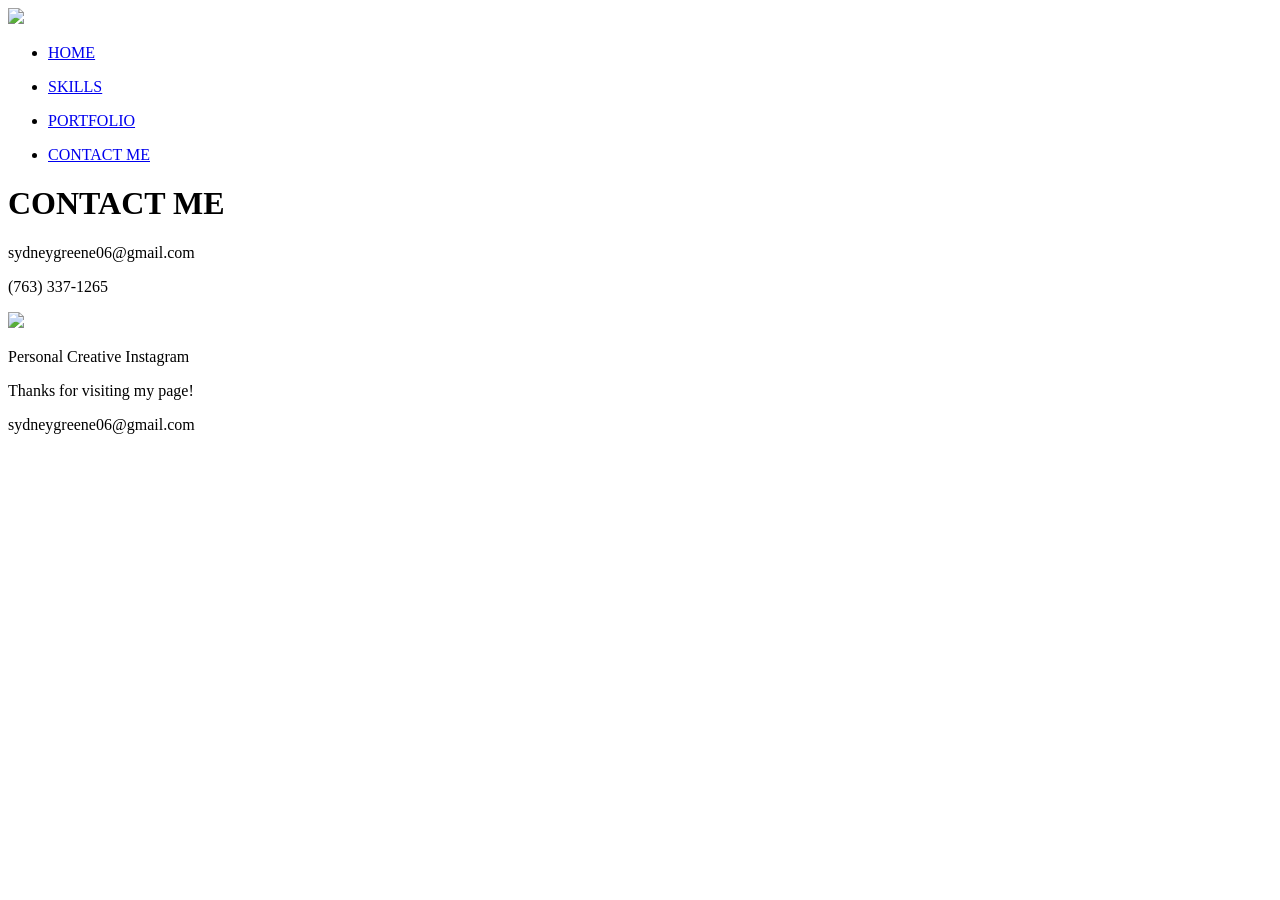
==== contact.html @ 8b790ce2 "Add files via upload" ====
<!DOCTYPE html>

<html>
    

    <head>
        <title>My First Web Page</title>
        <link href="style.css" rel="stylesheet"/>
    </head>
    <body>
       <header class="header">
         <nav class="side-nav"> 
           <a href="index.html" class="logo">
               <img src="https://codehs.com/uploads/5786f5917a1d17d05054323f45e4cbbe" width=100px class="logo-img">
           </a>
            <ul class="nav-links">
                <li><a href="index.html"><p>HOME</p></a></li>
                <li><a href="interests.html"><p>SKILLS</p></a></li>
                <li><a href="portfolio.html"><p>PORTFOLIO</p></a></li>
                <li><a href="contact.html" class="current"><p>CONTACT ME</p></a></li>
            <div class="active"></div>
            </ul>
            </nav>
        </header>
        
        <div class="main-content">
        <main class="past-background">
            <div class="contact-content">
    <h1 id="contact-heading">CONTACT ME</h1>
    <div id="contact-flex-one">
        <p id="mail">sydneygreene06@gmail.com</p>
        <p id="phone">(763) 337-1265</p>
    </div>
    <div id="contact-flex-two">
        <a href="https://www.instagram.com/corncobble2.0" target="_blank">
            <img class="child-item" src="https://codehs.com/uploads/f204633cb20f14ca2b10e362cf18800f">
        </a>
        <p id="instagram">Personal Creative Instagram</p>
    </div>
</div>
                </div>
       </main>
    </body>
    <footer>
        <p id="thankyou">Thanks for visiting my page!</p>
        <p id="gmail">sydneygreene06@gmail.com</p>
    </footer>
    </div>
</html>
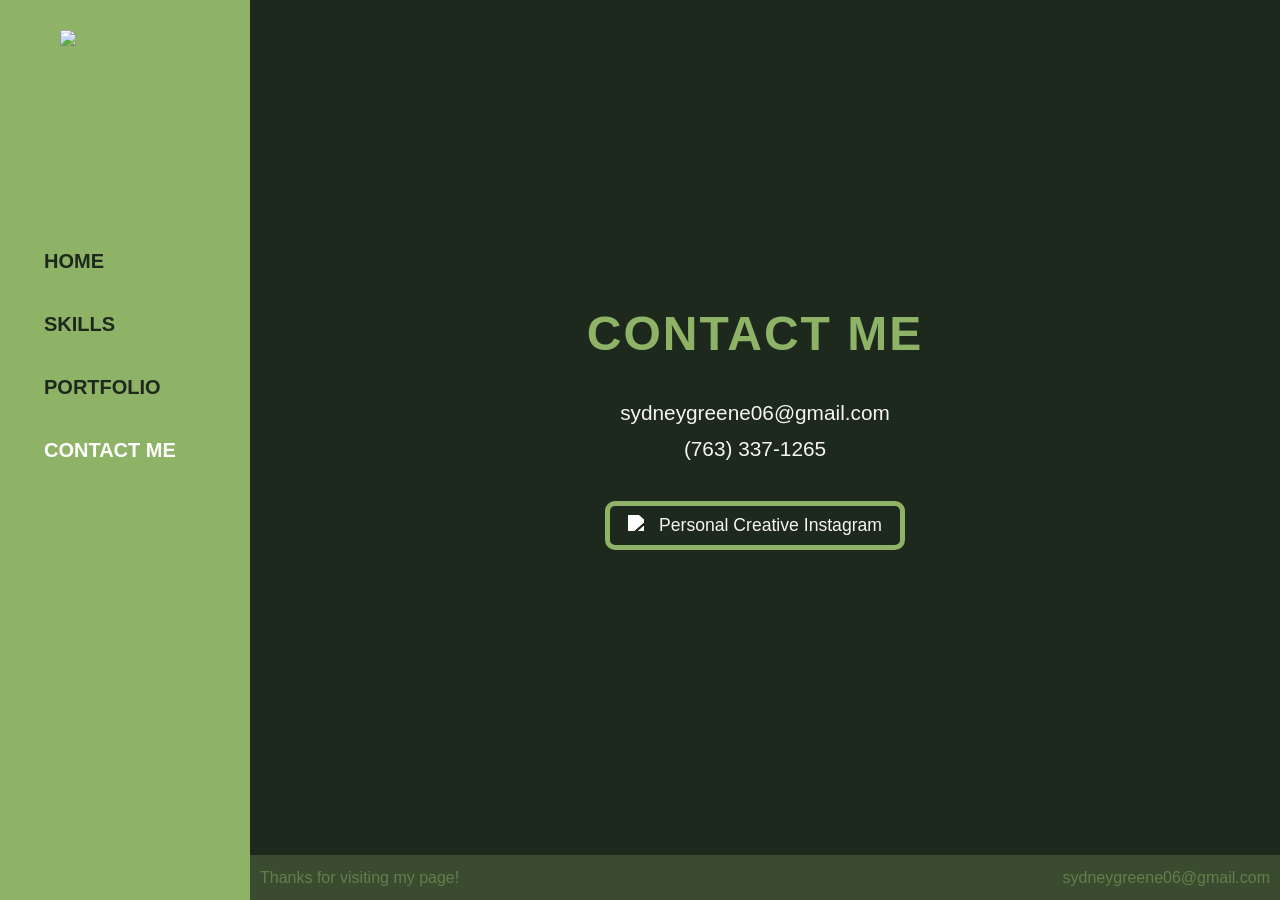
==== commit d3da88d6: "Update contact.html" ====
--- a/contact.html
+++ b/contact.html
@@ -5,7 +5,7 @@
 
     <head>
         <title>My First Web Page</title>
-        <link href="style.css" rel="stylesheet"/>
+        <link href="css/style.css" rel="stylesheet"/>
     </head>
     <body>
        <header class="header">
--- a/css/style.css
+++ b/css/style.css
@@ -0,0 +1,652 @@
+* {
+    margin: 0;
+    padding: 0;
+    box-sizing: border-box;
+    font-family: 'Oswald', sans-serif;
+    
+}
+/* SIDE BAR */
+
+.side-nav {
+    width: 250px;
+    height: 100%;
+    background: #1e291e;
+    background:#8eb266;
+    position: fixed;
+    
+    top: 0;
+    left: 0;
+    padding: 20px 30px;
+    
+}
+
+.logo{
+    display: block;
+    margin: auto;
+    margin-bottom: 200px;
+    margin-left: 30px;
+    margin-right: auto; 
+    
+    padding-top:10px;
+    
+
+   
+}
+
+.logo-img{
+    width: 150px;
+    position:fixed;
+ 
+    
+   
+}
+
+.nav-links {
+    list-style: none;
+    position: relative;
+    
+
+}
+
+.nav-links li {
+    padding: 10px 0;
+
+}
+
+.nav-links li a {
+  font-size: 20px;
+  color: #1e291e;
+  text-decoration: none;
+  padding: 10px 14px;
+  display: flex;
+  align-items: center;
+  font-family: 'Oswald', sans-serif;
+  font-weight: 600;
+  border-radius: 6px;
+  transition: all 0.2s ease;
+}
+
+.nav-links li a i {
+  font-size: 22px;
+  margin-right: 20px;
+}
+
+
+.active {
+  display: none !important;
+}
+
+
+.nav-links li:hover a {
+  color: #8eb266;
+  background-color: #ffffff;
+  transform: skewX(-3deg);
+}
+
+.nav-links li a.current {
+  font-weight: bold;
+  color: white;
+}
+.nav-links li a.current {
+    font-style: bold;
+    color: white;
+}
+/*-------------------------------------------*/
+/* MAIN PAGE */
+/*
+.
+.
+.*/
+
+.index-content {
+   /* display: flex;
+    padding: 20vh;
+    margin: auto;
+    justify-content: flex-start;
+    max-height:95vh;
+    min-height: 95vh;
+    align-items: center;
+    padding-bottom:10%;
+    padding-left: 150px;
+    background: orange;*/
+     padding: 5vh;
+    width: 90%;
+    margin: auto;
+    justify-content: flex;
+    max-height:90vh;
+    min-height: 90vh;
+    display: flex;
+   flex-wrap: wrap; 
+   
+   padding-left: 150px;
+    
+}
+.index-background {
+   
+    background: #FFFFFF;
+    background:#1e291e;
+    max-height:95vh;
+    min-height: 95vh;
+    width: 100%;
+    padding: 20px;
+    display: flex;
+    align-items: center;
+    padding-left: 150px;
+    
+   
+}
+
+.index-picture {
+    display: flex;
+    align-items: center;
+    justify-content: center;
+    width: 100%;
+    
+    margin: auto;
+  
+}
+
+#me {
+   background-color: white;
+  
+    border-radius: 50%;
+    width: 80%; 
+   margin-right:10%;
+   max-width: 400px;
+   border: 10px solid white;
+    box-shadow: 10px 10px #8eb266;
+  
+    
+    
+}
+
+.index-text {
+    color:#8eb266;
+    color:#FFFFFF;
+    max-width: 500px;
+    max-height:300px;
+   font-size: calc(1vw + .5vh);
+  
+ 
+ 
+}
+
+
+.index-text h1 {
+    color: #8eb266;
+    font-size: 1.5em;
+    margin-bottom: 10px;
+}
+
+.index-text p {
+    font-size: 1em;
+    line-height: 1.6;
+}
+/*-------------------------------------------*/
+
+/* PAST PAGE
+.
+.
+.
+*/
+.past-content {
+ 
+    padding: 5vh;
+    width: 90%;
+    margin: auto;
+    justify-content: flex;
+    max-height:90vh;
+    min-height: 90vh;
+    display: flex;
+   flex-wrap: wrap; 
+   
+   padding-left: 150px;
+  
+
+
+  /* justify-content: center; */
+  
+   
+}
+.past-background {
+    background: #1e291e;
+    max-height: calc(100vh - 5vh);
+    min-height: calc(100vh - 5vh);
+    width: 100%;
+    padding: 20px;
+    display: flex;
+    align-items: center;
+    justify-content: center;
+    padding-left: 250px;
+}
+
+#past-picture-1, #past-picture-2, #past-picture-3, #past-picture-4, #past-picture-5 {
+     display: flex;
+    width: 20%;
+    margin: auto;
+    height: auto;
+    border: 10px solid white;
+    box-shadow: 10px 10px #8eb266;
+    background:green;
+    border-radius: 20px;
+}
+
+.past-pic:hover {
+    transition: 0.3s ease;
+    transform: translateY(-10px);
+    box-shadow: 0 12px 30px rgba(0, 0, 0, 0.15);
+
+    
+    
+}
+
+#past-picture-1, #past-picture-2, #past-picture-3{
+    width: 30%;
+}
+
+.past-text {
+    color: #FFFFFF;
+    max-width: 500px;
+    font-size: calc(1vw + 0.5vh);
+    text-align: right;
+    margin-top: 20px;
+    padding: 20px;
+}
+#past-picture-1{
+    align-self: flex-end;
+}
+.past-text h1 {
+    color: #8eb266;
+    font-size: 1.5em;
+    margin-bottom: 10px;
+}
+
+.past-text p {
+    font-size: 1em;
+    line-height: 1.6;
+}
+
+
+/*-------------------------------------------*/
+/* SKILLS PAGE */
+/*
+.
+.
+.*/
+
+.skills-content {
+    width: 100%;
+    max-height: 90vh;
+    min-height: 90vh;
+    display: flex;
+    flex-direction: column;
+    align-items: center;
+    justify-content: center;
+}
+
+#skills-heading {
+    text-align: center;
+    font-size: 5em;
+    color: #8eb266;
+    text-transform: uppercase;
+    margin-bottom: 40px;
+}
+
+.skills-container {
+    width: 100%;
+    display: flex;
+    flex-wrap: wrap;
+    justify-content: center;
+    align-items: center;
+    gap: 20px;
+}
+
+.skill-tag {
+    background: white;
+    color: #1e291e;
+    border: 5px solid;
+    border-radius: 15px;
+    padding: 15px 25px;
+    font-size: 1.7em;
+    font-weight: bold;
+    text-align: center;
+    white-space: nowrap;
+    transition: 0.3s ease;
+}
+
+.skill-tag:hover {
+    transform: translateY(-10px);
+    box-shadow: 0 12px 30px rgba(0, 0, 0, 0.15);
+}
+  
+}
+#interests-title{
+    text-align: center;
+     font-size: 5em;
+     color: #8eb266;
+     text-transform: uppercase;
+     
+}
+ em {
+    font-style: normal;
+    color:#8eb266 ;
+}
+
+.bottom-list{
+    text-align: center;
+}
+/*-------------------------------------------*/
+
+/*PORTFOLIO PAGE */
+
+.portfolio-content {
+    padding: 5vh;
+    width: 100%;
+    max-height: 90vh;
+    min-height: 90vh;
+    display: flex;
+    flex-direction: column;
+    align-items: center;
+}
+
+#portfolio-heading {
+    text-align: center;
+    color: #8eb266;
+    font-style: bold;
+    font-size: 3em;
+    text-transform: uppercase;
+    margin-bottom: 10px;
+}
+
+.art-page {
+    display: flex;
+    align-items: center;
+    justify-content: center;
+    gap: 20px;
+    padding: 20px;
+    width: 100%;
+    max-width: 1100px;
+    height: 60vh;
+    border-radius: 7%;
+    margin: auto;
+    margin-top: 10px;
+    background-color: #8eb266;
+}
+.btn-container {
+    display: flex;
+    flex-direction: row;
+    flex-wrap: wrap;
+    justify-content: center;
+    align-items: center;
+    max-width: 1200px;
+}
+.btn {
+    width: fit-content;
+    padding: 5px 14px;
+    display: inline-flex;
+    margin: 5px 4px;
+    align-items: center;
+    justify-content: center;
+    text-align: center;
+    font-size: clamp(11px, 1.3vw, 14px);
+    white-space: nowrap;
+    cursor: pointer;
+    color: #1e291e;
+    background-color: #fff;
+    border: 2px solid #fff;
+    border-radius: 8px;
+    font-weight: bold;
+}
+.btn:hover {
+    opacity: .6;
+    transform: translateY(-5px);
+    transition: 0.3s ease;
+}
+
+.btn:active {
+    opacity: 1;
+    transform: scale(.7);
+    transition: none;
+}
+
+.btn:focus {
+    color: #8eb266;
+}
+
+
+
+.info {
+    flex: 1;
+}
+
+.drawing {
+    flex: 1;
+    text-align: center;
+  
+    
+}
+
+.drawing img {
+    padding: 10px;
+    border: 10px solid white;
+    width: auto;
+    max-width: 100%;
+    height: auto;
+    max-height: calc(65vh - 10vh);
+    border-radius: 10px;
+    box-shadow: 5px 5px 15px rgba(0, 0, 0, 0.2);
+}
+
+.title, .specs, .desc {
+    align-self: flex-start;
+color:#1e291e;
+    justify-self: center;
+    font-size:3em;
+    
+}
+
+
+
+
+.specs{
+    font-size: 1.3em;
+}
+.desc{
+padding-top: 20px;
+  font-size: 1.5em;
+  font-style: normal;
+  width: 100%;
+  text-align: center;
+}
+.art1{ 
+    max-height:700px;
+}
+.art2 {
+    max-height:600px;
+}
+.art3 {
+    max-height:700px;
+}
+.art4 {
+    max-height:700px;
+    
+}
+.art5 {
+    max-height:700px;
+}
+.art6 {
+    max-height:700px;
+}
+.art7 {
+    max-height:700px;
+}
+.art8{
+    max-height:700px;
+}
+.art9{
+    max-height:700px;
+}
+.art10{
+    max-height:700px;
+}
+.art11{
+    max-height:700px;
+}
+/* CONTACT PAGE */
+.contact-content {
+    padding: 5vh;
+    width: 100%;
+    height: 100%;
+    display: flex;
+    align-items: center;
+    justify-content: center;
+    flex-flow: column;
+    gap: 40px;
+}
+
+#contact-heading {
+    color: #8eb266;
+    font-size: 3em;
+    text-transform: uppercase;
+    letter-spacing: 2px;
+}
+
+#contact-flex-one {
+    display: flex;
+    flex-flow: column;
+    align-items: center;
+    gap: 12px;
+    width: auto;
+}
+
+#mail, #phone {
+    color: #f5f5f2;
+    font-size: 1.3em;
+    white-space: nowrap;
+}
+
+#contact-flex-two {
+    display: flex;
+    flex-flow: row;
+    align-items: center;
+    justify-content: center;
+    gap: 15px;
+    width: auto;
+    padding: 1vh 2vh;
+    border: 5px solid #8eb266;
+    border-radius: 10px;
+    transition: 0.3s ease;
+}
+
+#contact-flex-two:hover {
+    background-color: #8eb266;
+    transform: translateY(-3px);
+}
+
+#instagram {
+    color: #f5f5f2;
+    font-size: 1.1em;
+}
+
+.child-item {
+    width: 32px;
+    margin: 0;
+    filter: brightness(0) saturate(100%) invert(100%) sepia(100%) saturate(0%) hue-rotate(98deg) brightness(105%) contrast(105%);
+}
+.contact-form {
+    max-width: 500px;
+    width: 80%;
+    background: #f5f5f2; 
+    padding: 20px;
+    border-radius: 8px;
+    box-shadow: 0 4px 12px rgba(0, 0, 0, 0.15);
+    border: 2px solid #8eb266;
+}
+
+.contact-form h2 {
+    font-size: 1.7em;
+    color: #3a4b30;
+    margin: auto;
+    text-align: center;
+}
+
+.contact-form label {
+    font-size: 1.1em;
+    color: #3a4b30;
+    margin-bottom: 8px;
+    display: block;
+    font-weight: bold;
+}
+
+.contact-form input,
+.contact-form textarea {
+    width: 100%;
+    padding: 10px;
+    margin-bottom: 5%;
+    border: 2px solid #8eb266;
+    border-radius: 6px;
+    font-size: 1em;
+    color: #1e291e;
+    background: #eef2e5; 
+    transition: all 0.3s ease;
+}
+
+.contact-form input:focus,
+.contact-form textarea:focus {
+    border-color: #6d9a54;
+    background: #ffffff;
+    outline: none;
+    box-shadow: 0 0 8px rgba(141, 179, 102, 0.5);
+}
+
+.contact-form button {
+    padding: 6px 20px;
+    background-color: #8eb266;
+    color: white;
+    border: none;
+    border-radius: 6px;
+    font-size: 1em;
+    cursor: pointer;
+    font-weight: bold;
+    width: 100%;
+    transition: all 0.3s ease;
+}
+
+.contact-form button:hover {
+    background-color: #6d9a54;
+    transform: scale(1.05);
+}
+
+.contact-form button:active {
+    background-color: #5a8447;
+    transform: scale(0.98);
+}
+/*FOOTER
+.
+.
+.
+*/
+footer{
+    padding-left:250px;
+    height:5vh;
+    width: 100%;
+    background:#FFFFFF;
+    display: flex;
+    background-color: #3a4b30;
+    color: rgba(143, 178, 102, .5);
+    align-items: center;
+    
+   
+}
+#thankyou{
+    padding-left: 10px;
+}
+#gmail{
+    padding-right: 10px;
+    margin-left: auto;
+}
+/*-------------------------------------------*/
+@font-face{
+    font-family: 'Oswald';
+  src: url("https://codehs.com/uploads/0e5908c893ff5f3336889b09dce8c084");
+}
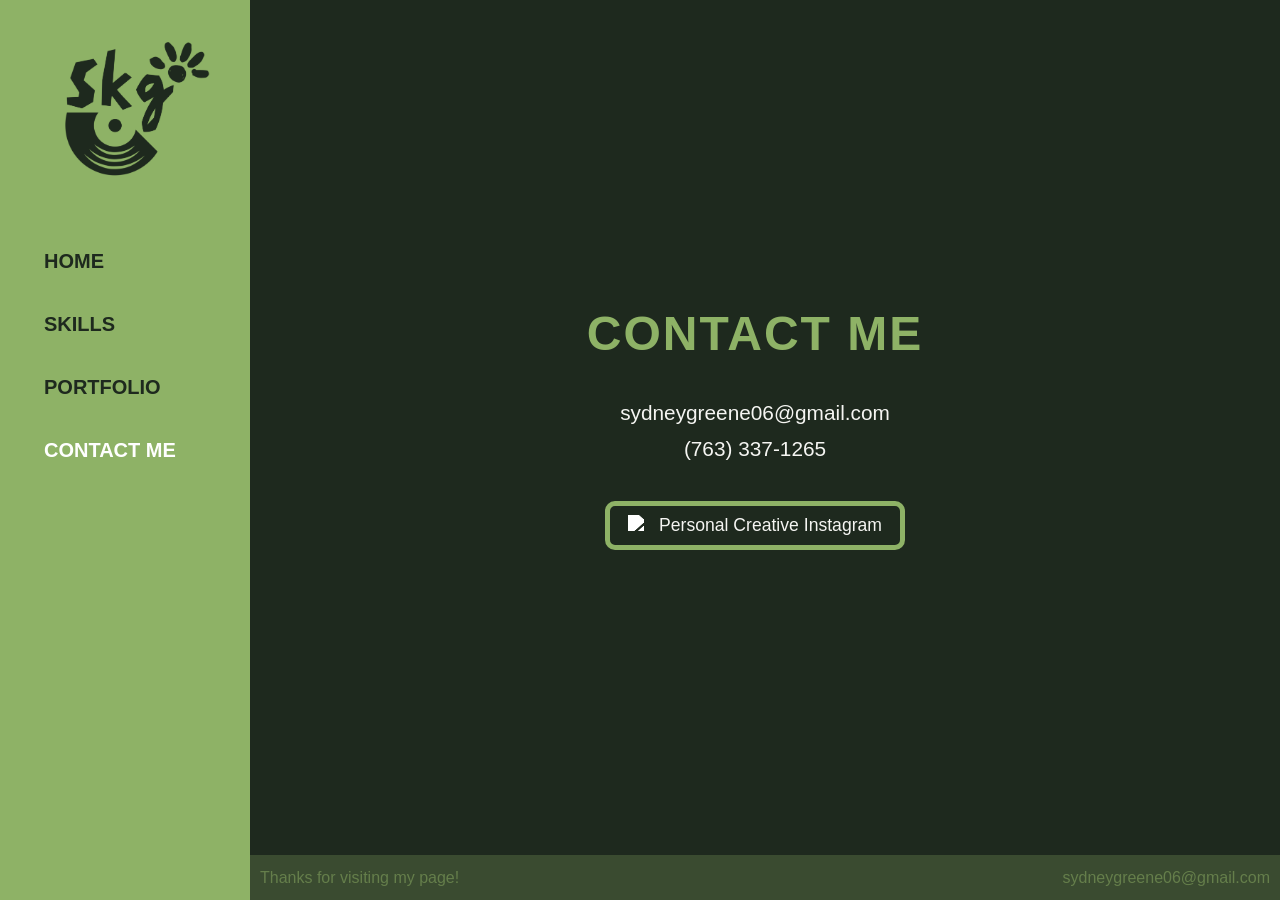
==== commit ab9e2b76: "Update contact.html" ====
--- a/contact.html
+++ b/contact.html
@@ -11,7 +11,7 @@
        <header class="header">
          <nav class="side-nav"> 
            <a href="index.html" class="logo">
-               <img src="https://codehs.com/uploads/5786f5917a1d17d05054323f45e4cbbe" width=100px class="logo-img">
+               <img src="images/logo.png" width=100px class="logo-img">
            </a>
             <ul class="nav-links">
                 <li><a href="index.html"><p>HOME</p></a></li>
@@ -33,7 +33,7 @@
     </div>
     <div id="contact-flex-two">
         <a href="https://www.instagram.com/corncobble2.0" target="_blank">
-            <img class="child-item" src="https://codehs.com/uploads/f204633cb20f14ca2b10e362cf18800f">
+            <img class="child-item" src="iglogo.png">
         </a>
         <p id="instagram">Personal Creative Instagram</p>
     </div>
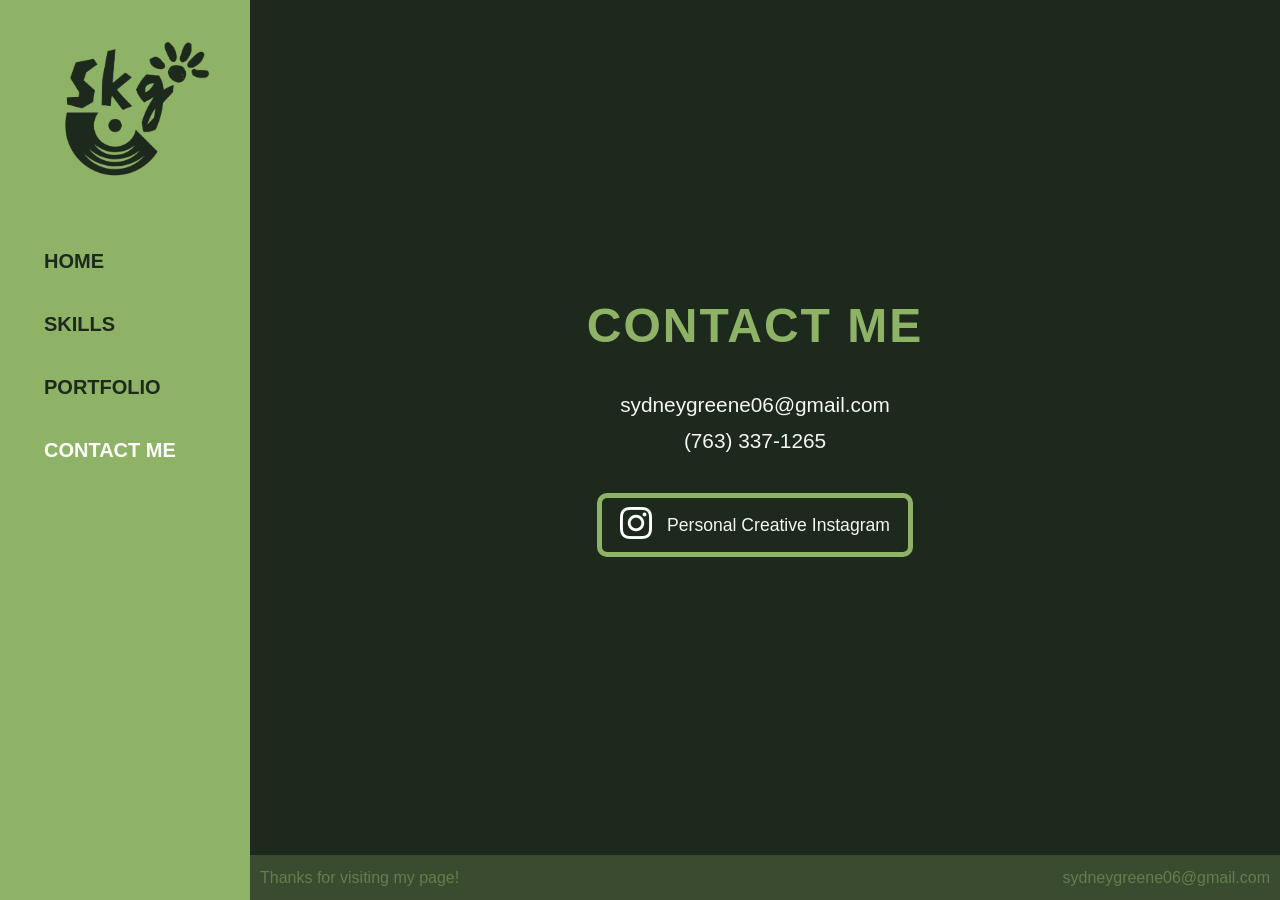
==== commit a3b726ef: "Update contact.html" ====
--- a/contact.html
+++ b/contact.html
@@ -4,7 +4,7 @@
     
 
     <head>
-        <title>My First Web Page</title>
+        <title>Contact</title>
         <link href="css/style.css" rel="stylesheet"/>
     </head>
     <body>
@@ -15,7 +15,7 @@
            </a>
             <ul class="nav-links">
                 <li><a href="index.html"><p>HOME</p></a></li>
-                <li><a href="interests.html"><p>SKILLS</p></a></li>
+                <li><a href="skills.html"><p>SKILLS</p></a></li>
                 <li><a href="portfolio.html"><p>PORTFOLIO</p></a></li>
                 <li><a href="contact.html" class="current"><p>CONTACT ME</p></a></li>
             <div class="active"></div>
@@ -33,7 +33,7 @@
     </div>
     <div id="contact-flex-two">
         <a href="https://www.instagram.com/corncobble2.0" target="_blank">
-            <img class="child-item" src="iglogo.png">
+            <img class="child-item" src="images/iglogo.png">
         </a>
         <p id="instagram">Personal Creative Instagram</p>
     </div>
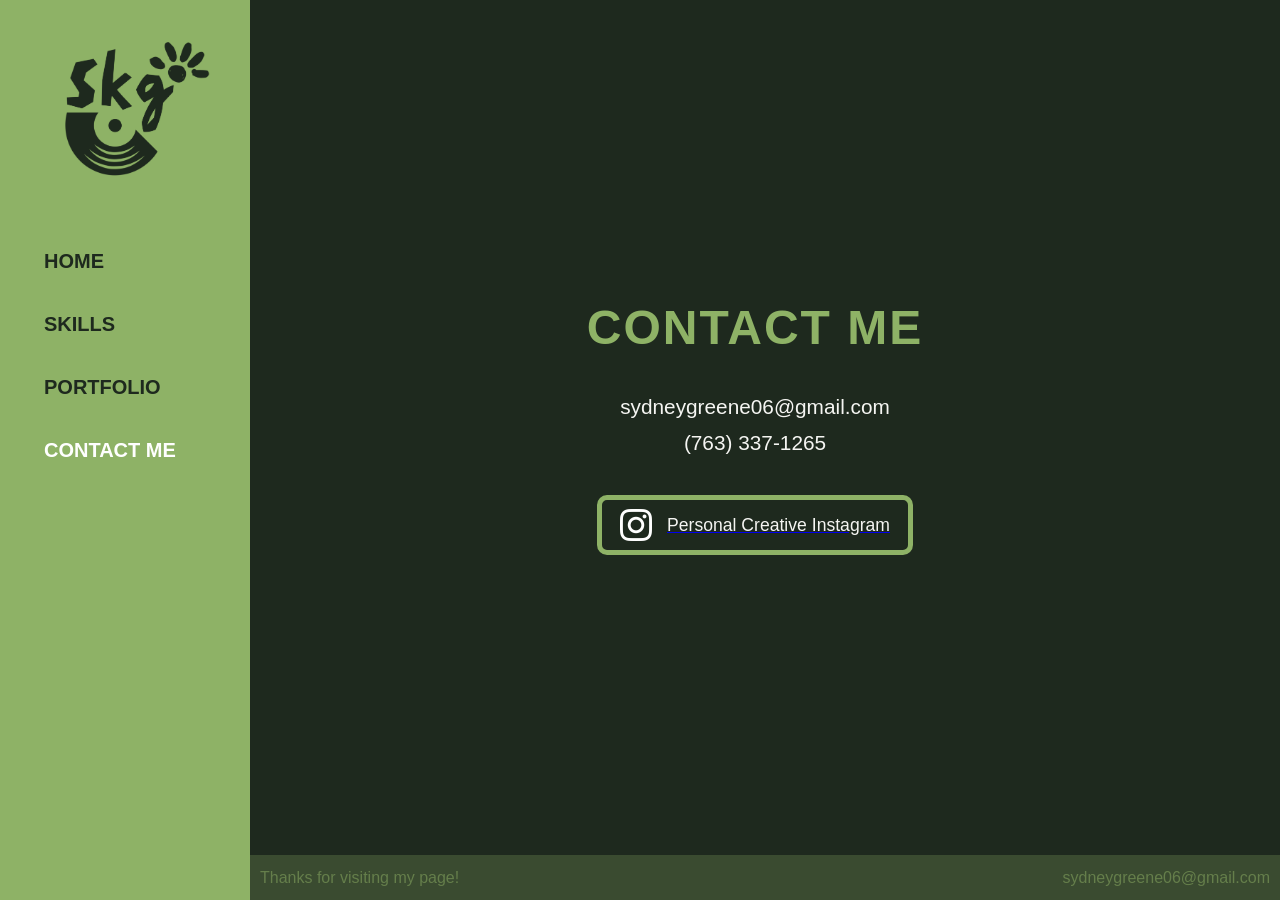
==== commit 59f80c0f: "Update contact.html" ====
--- a/contact.html
+++ b/contact.html
@@ -31,12 +31,12 @@
         <p id="mail">sydneygreene06@gmail.com</p>
         <p id="phone">(763) 337-1265</p>
     </div>
-    <div id="contact-flex-two">
-        <a href="https://www.instagram.com/corncobble2.0" target="_blank">
-            <img class="child-item" src="images/iglogo.png">
-        </a>
+    <div>
+    <a href="https://www.instagram.com/corncobble2.0" target="_blank" id="contact-flex-two">
+        <img class="child-item" src="images/iglogo.png" alt="Instagram">
         <p id="instagram">Personal Creative Instagram</p>
-    </div>
+    </a>
+</div>
 </div>
                 </div>
        </main>
--- a/css/style.css
+++ b/css/style.css
@@ -382,6 +382,7 @@
 }
 .btn {
     width: fit-content;
+    flex-shrink: 0; 
     padding: 5px 14px;
     display: inline-flex;
     margin: 5px 4px;
@@ -396,6 +397,7 @@
     border: 2px solid #fff;
     border-radius: 8px;
     font-weight: bold;
+    position: relative
 }
 .btn:hover {
     opacity: .6;
@@ -405,7 +407,7 @@
 
 .btn:active {
     opacity: 1;
-    transform: scale(.7);
+    transform: scale(0.97);
     transition: none;
 }
 
